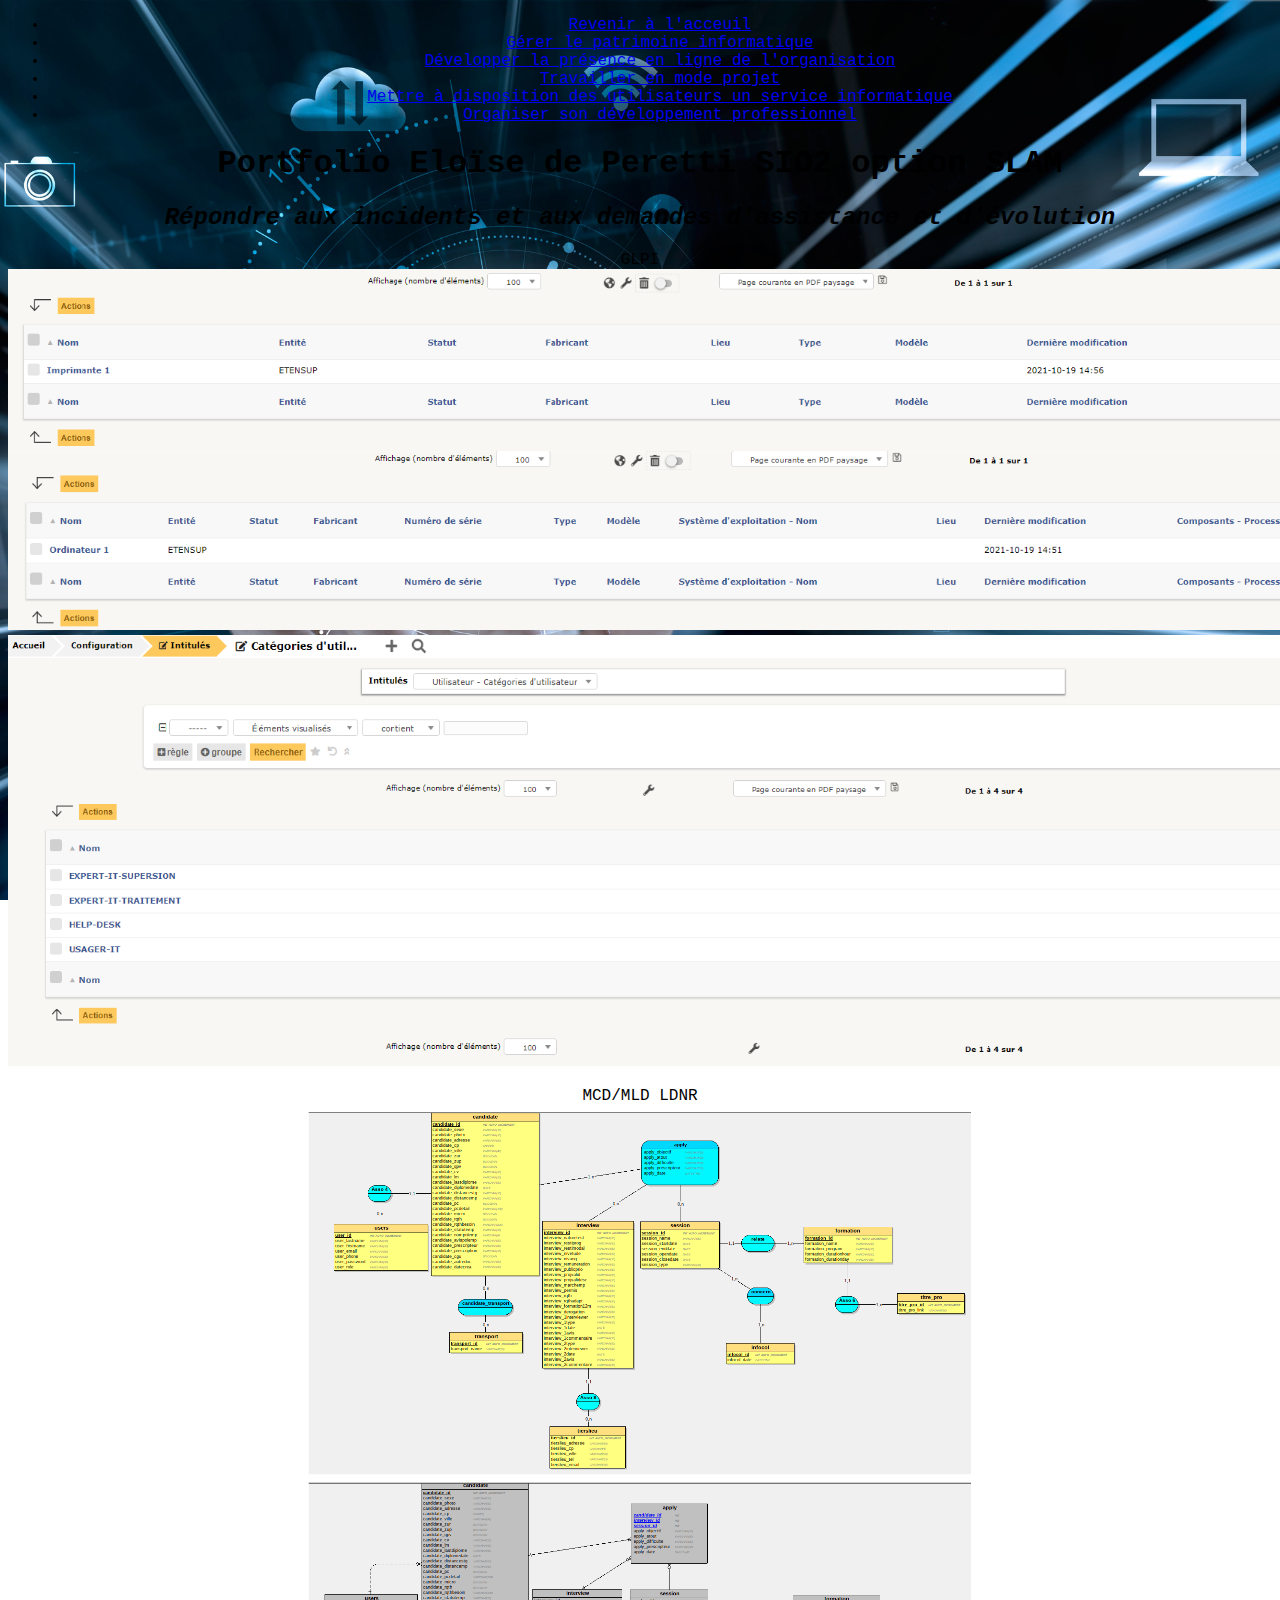
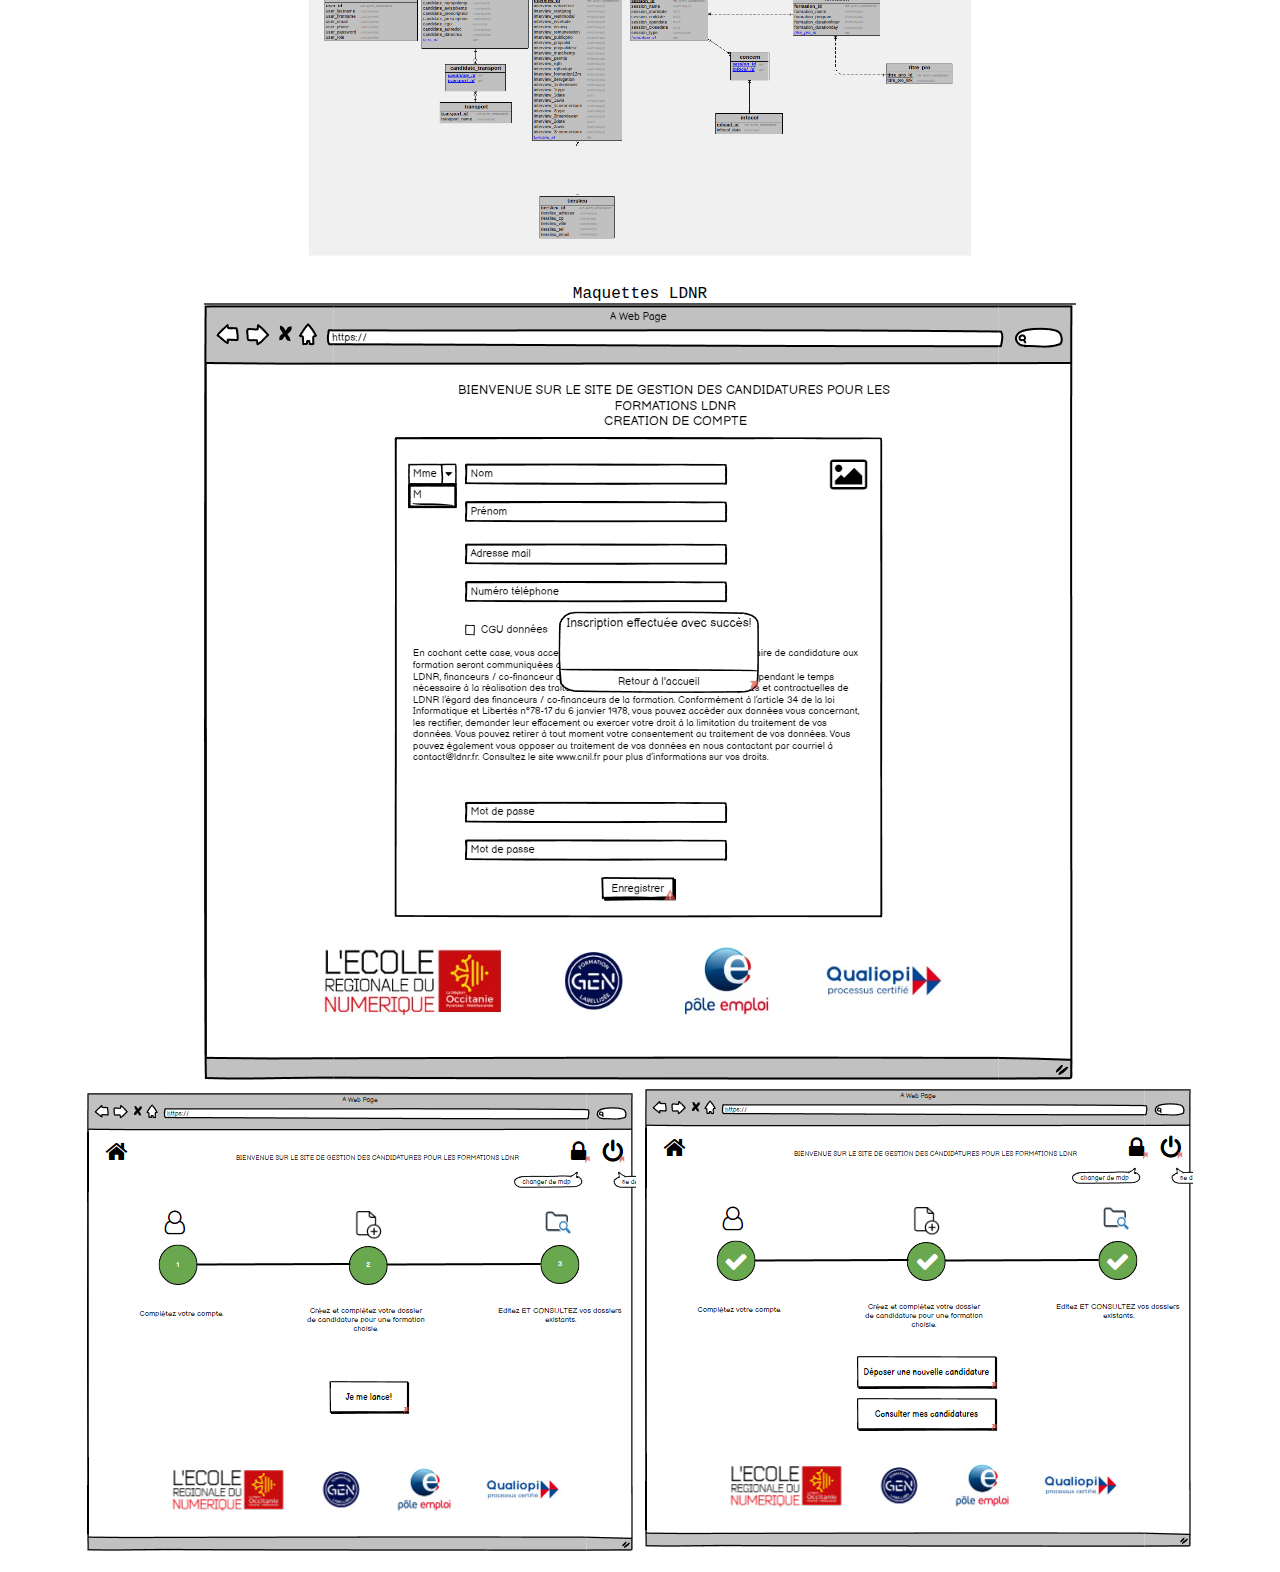
==== evolution.html @ 6d4f2884 "Add files via upload" ====
<!DOCTYPE html>
<html lang="fr">
<head>
    <meta charset="UTF-8">
    <meta http-equiv="X-UA-Compatible" content="IE=edge">
    <meta name="viewport" content="width=device-width, initial-scale=1.0">
    <link rel="stylesheet" type="text/css" href="formes.css">
    <title>PORTFOLIO Eloïse de PERETTI</title>
</head>
<nav><ul class="menu">
	<li>
		<a href="index.html">Revenir à l'acceuil</a>
	</li>
    <li>
		<a href="patrimoine.html">Gérer le patrimoine informatique</a>
	</li>
	<li>
		<a href="ligne.html">Développer la présence en ligne de l'organisation</a>
		
	</li>
	<li>
		<a href="projet.html">Travailler en mode projet</a>
	</li>
	<li>
		<a href="service.html">Mettre à disposition des utilisateurs un service informatique</a>
	</li>
	<li>
		<a href="veille.html">Organiser son développement professionnel</a>
	</li>
</ul></nav>
<body class="body">
    <h1>Portfolio Eloïse de Peretti SIO2 option SLAM</h1>
	<h2>Répondre aux incidents et aux demandes d'assistance et d'évolution</h2>
<p>
	GLPI<br>
	<img src="glpi-1.PNG" alt="">
	<img src="glpi-2.PNG">
</p>
<p>
	MCD/MLD LDNR<br>
	<img src="MCD-MLD.PNG">
</p>
<p>
	Maquettes LDNR<br>
<img src="maquette.PNG"><br>
<img src="maquette-2.PNG">
<img src="maquette-3.PNG">
</p>
</body>
</html>
---- formes.css ----
html { 
    background: url(bgimgmain2.jpg) no-repeat center center fixed; 
    -webkit-background-size: cover;
    -moz-background-size: cover;
    -o-background-size: cover;
    background-size: cover;
  }
/* Style the navbar */
#navbar {
    overflow: hidden;
    background-color: #333;
  }
  
  /* Navbar links */
  #navbar a {
    float: left;
    display: block;
    color: #f2f2f2;
    text-align: center;
    padding: 14px;
    text-decoration: none;
  }
  
  /* Page content */
  .content {
    padding: 16px;
  }
  
  /* The sticky class is added to the navbar with JS when it reaches its scroll position */
  .sticky {
    position: fixed;
    top: 0;
    width: 100%;
  }
  
  /* Add some top padding to the page content to prevent sudden quick movement (as the navigation bar gets a new position at the top of the page (position:fixed and top:0) */
  .sticky + .content {
    padding-top: 60px;
  }
/*.menu {
    font-family: Courier New;
    display: flex;               Transformation en flexbox 
    padding:0;                   Suppression des marges internes 
    background-color: #FFFFFF;      Ajout de la couleur d'arrière-plan 
    justify-content: center      Alignements des liens dans le menu 
} 
.menu li {
    list-style-type: none ;        Suppression des puces 
}
.menu a {
    display:block;                 Transformation en block 
    min-width: 120px;              Largeur minimale des liens 
}
.menu a {
    display:block;                 Transformation en block 
    min-width: 120px;              Largeur minimale des liens    
    
    margin: 0.5rem;                Marges externes (1 valeurs = 4 directions) 
    padding: 0.4rem 0;             Marges internes (2 valeurs = haut/bas et gauche/droite)
    text-align: center;            Centrage du texte    
    background-color: #8662A5;     Couleur d'arrière-plan 
    color: #fff;                   Couleur du texte 
    text-decoration: none;         Suppression du soulignement 
    border: 1px solid #fff;        Ajout d'une bordure 
    border-radius: 4px;            Arrondis des bordures 
    transition: all 1s ;           Ajout des effets de transition 
}
.menu a:hover {
  background-color: #6FB6D6;
  color: #ffe843;
  border-color: #ffe843;
} */



.body{
    font-family: Courier New;
}

h1{
    text-align: center;
}
h2{
    text-align: center;
    font-style: italic;
}
.survol_cv a{
    position:relative;
 }
 .survol_cv a span{
    position:static; 
    display:none; 
    z-index:99;
 }
 .survol_cv a:hover span{
    display:block;
 }

 .survol_ref a{
    position:relative;
 }
 .survol_ref a span{
    position:static; 
    display:none; 
    z-index:99;
 }
 .survol_ref a:hover span{
    display:block;
 }

 .survol_linkedin a{
    position:relative;
 }
 .survol_linkedin a span{
    position:static; 
    display:none; 
    z-index:99;
 }
 .survol_linkedin a:hover span{
    display:block;
 }
p{
    text-align: center;
}
li{
    text-align: center;
}
img{
    vertical-align: center;
}
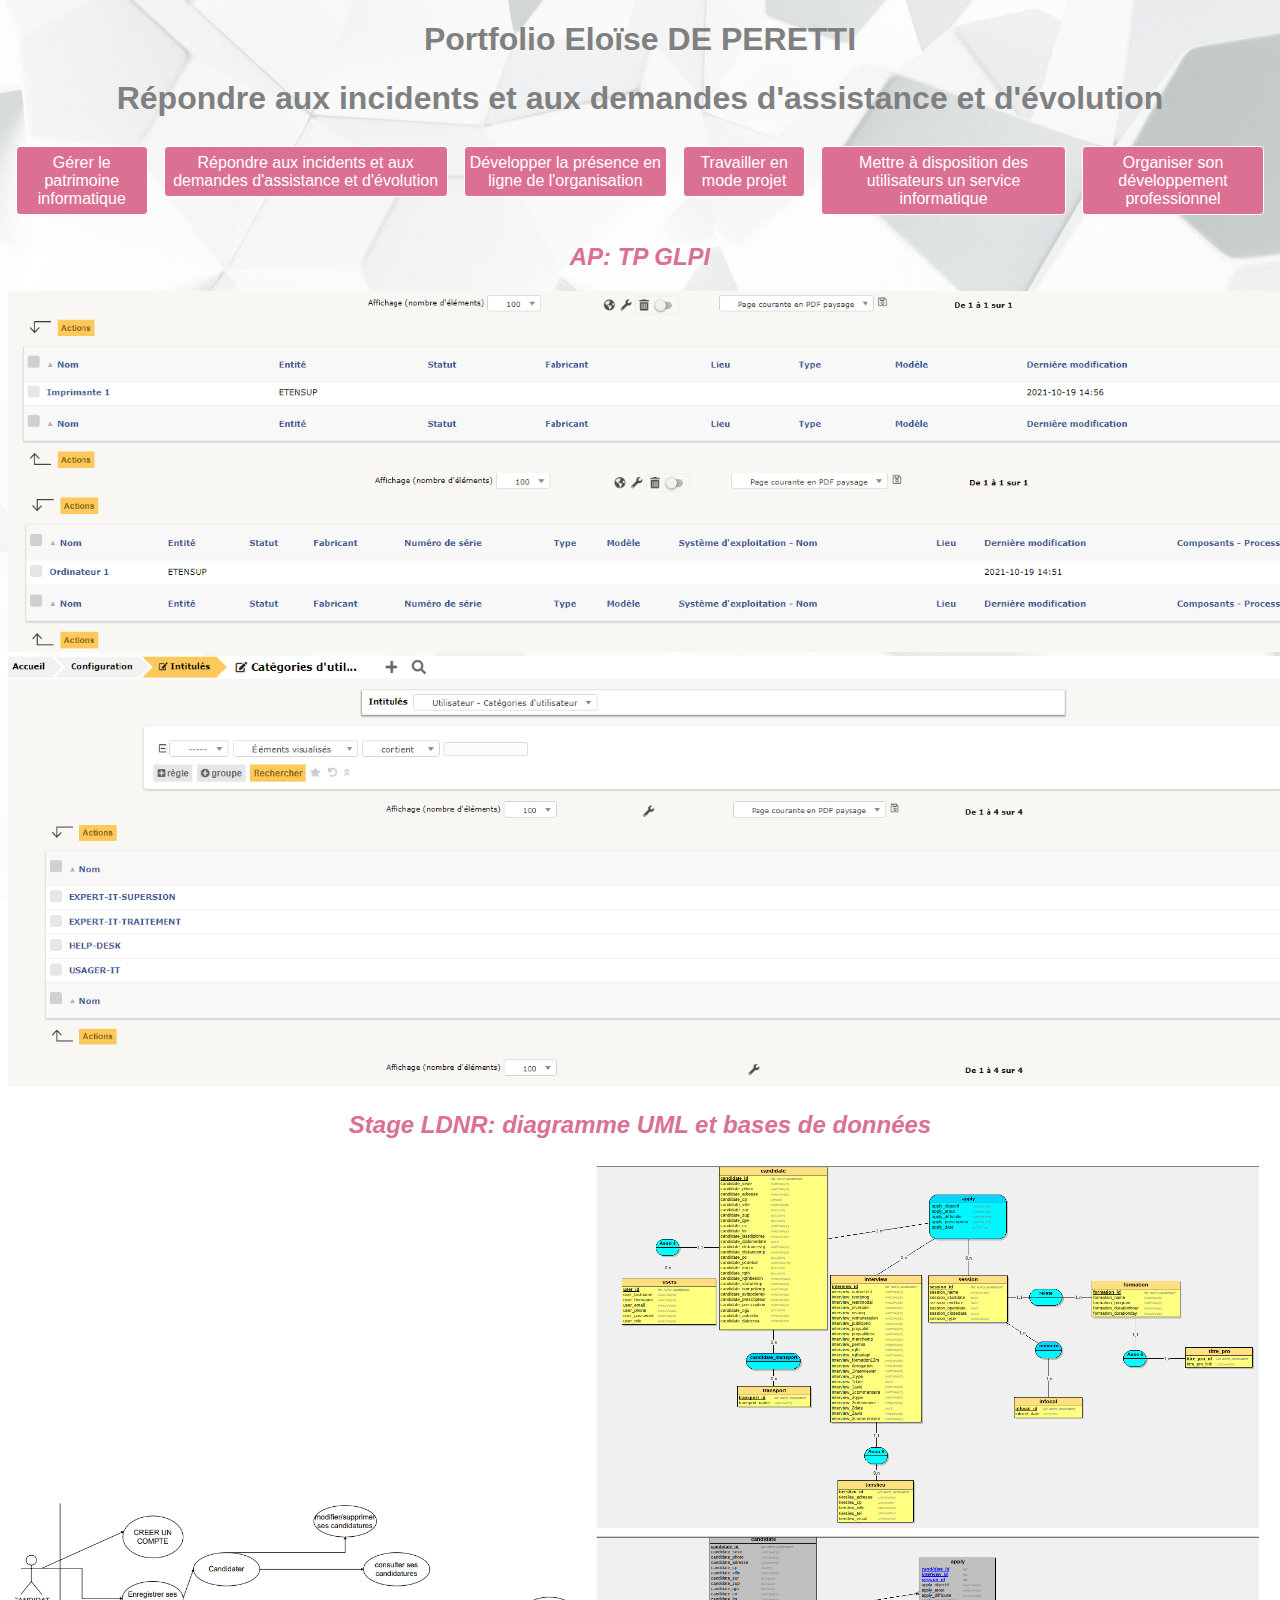
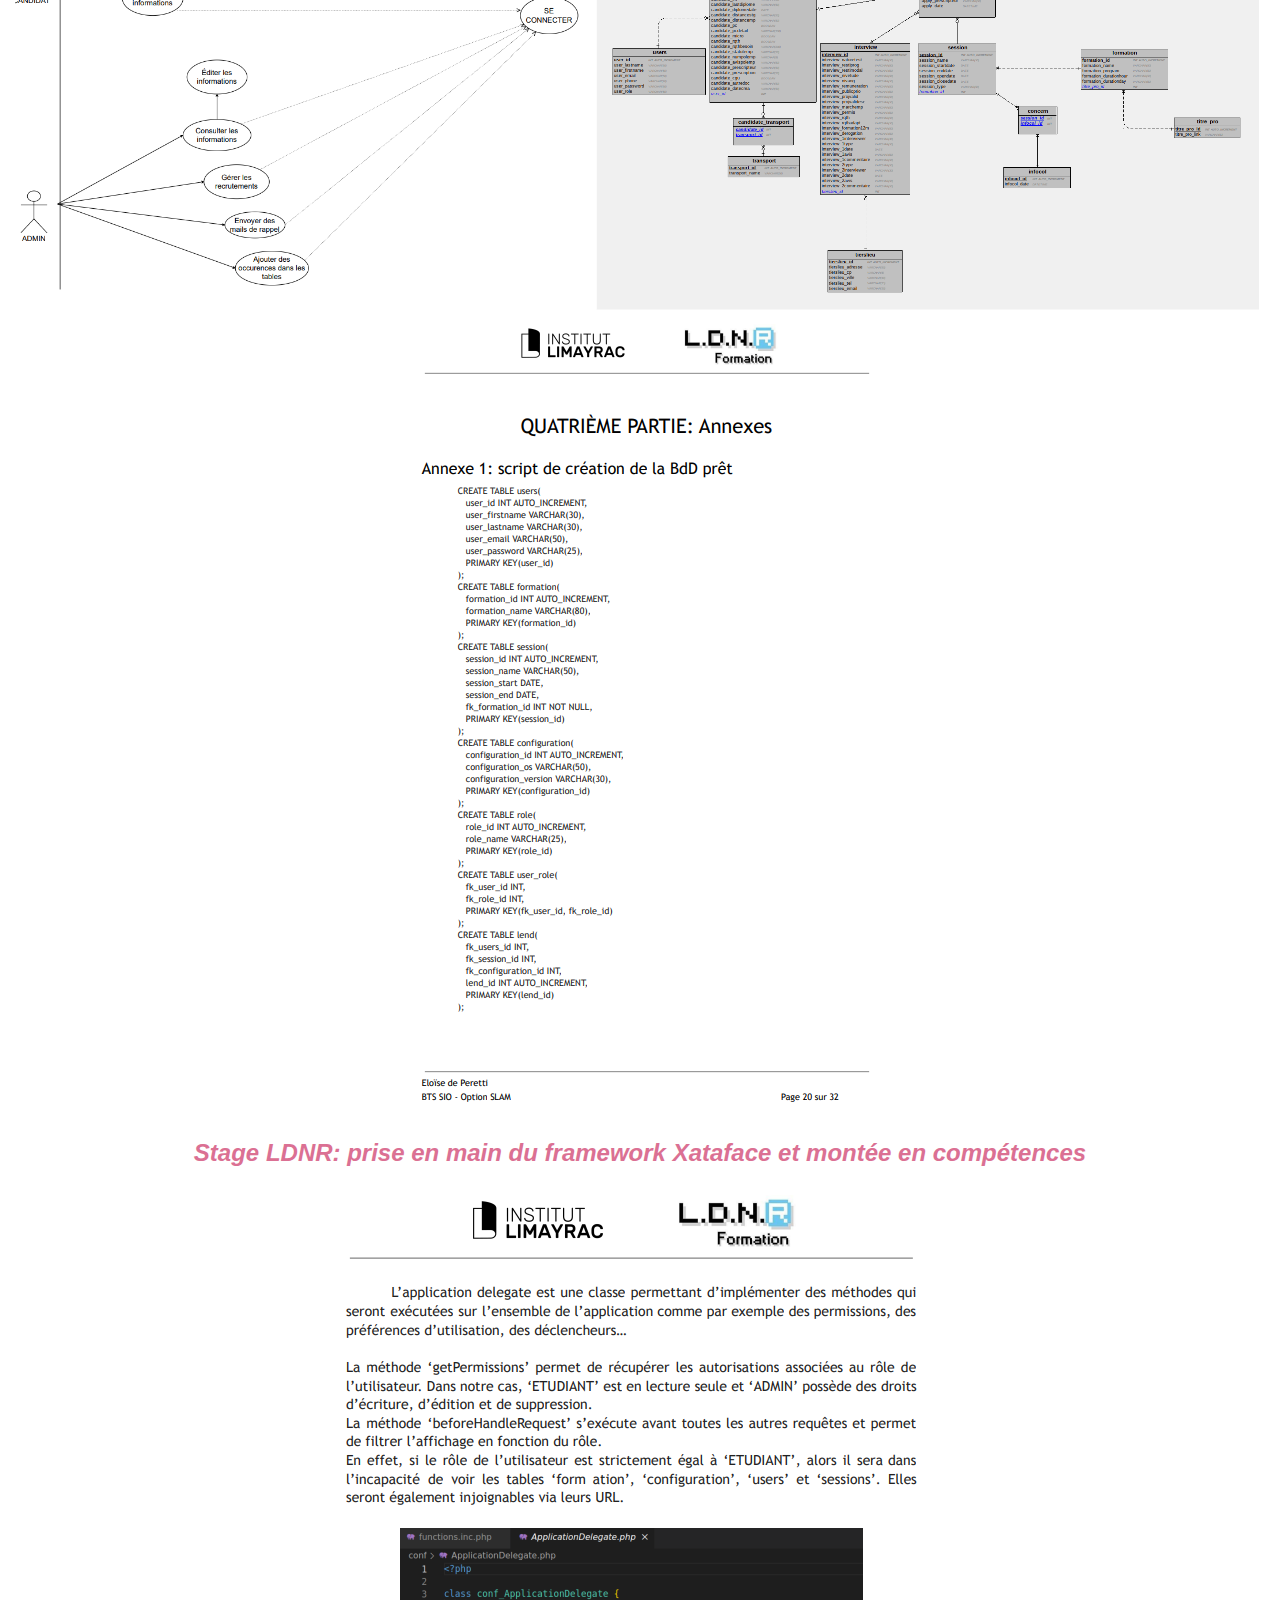
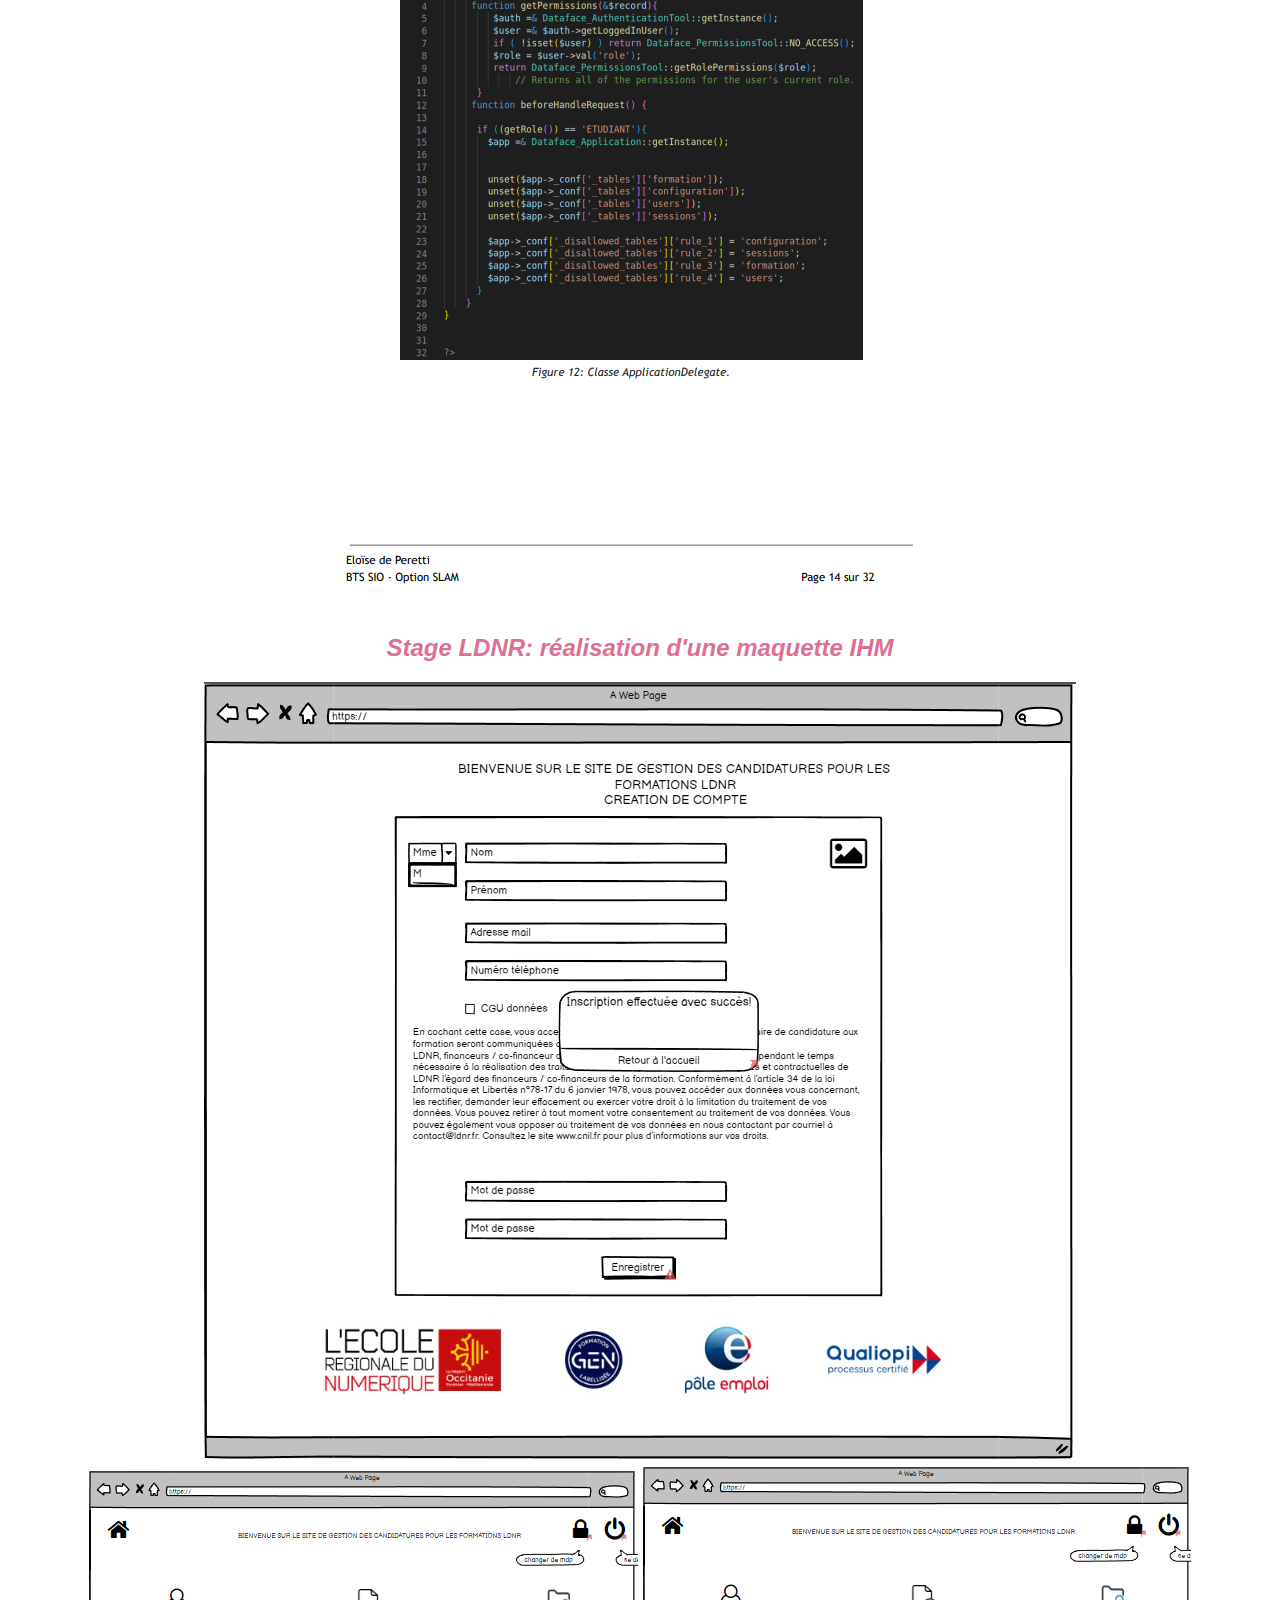
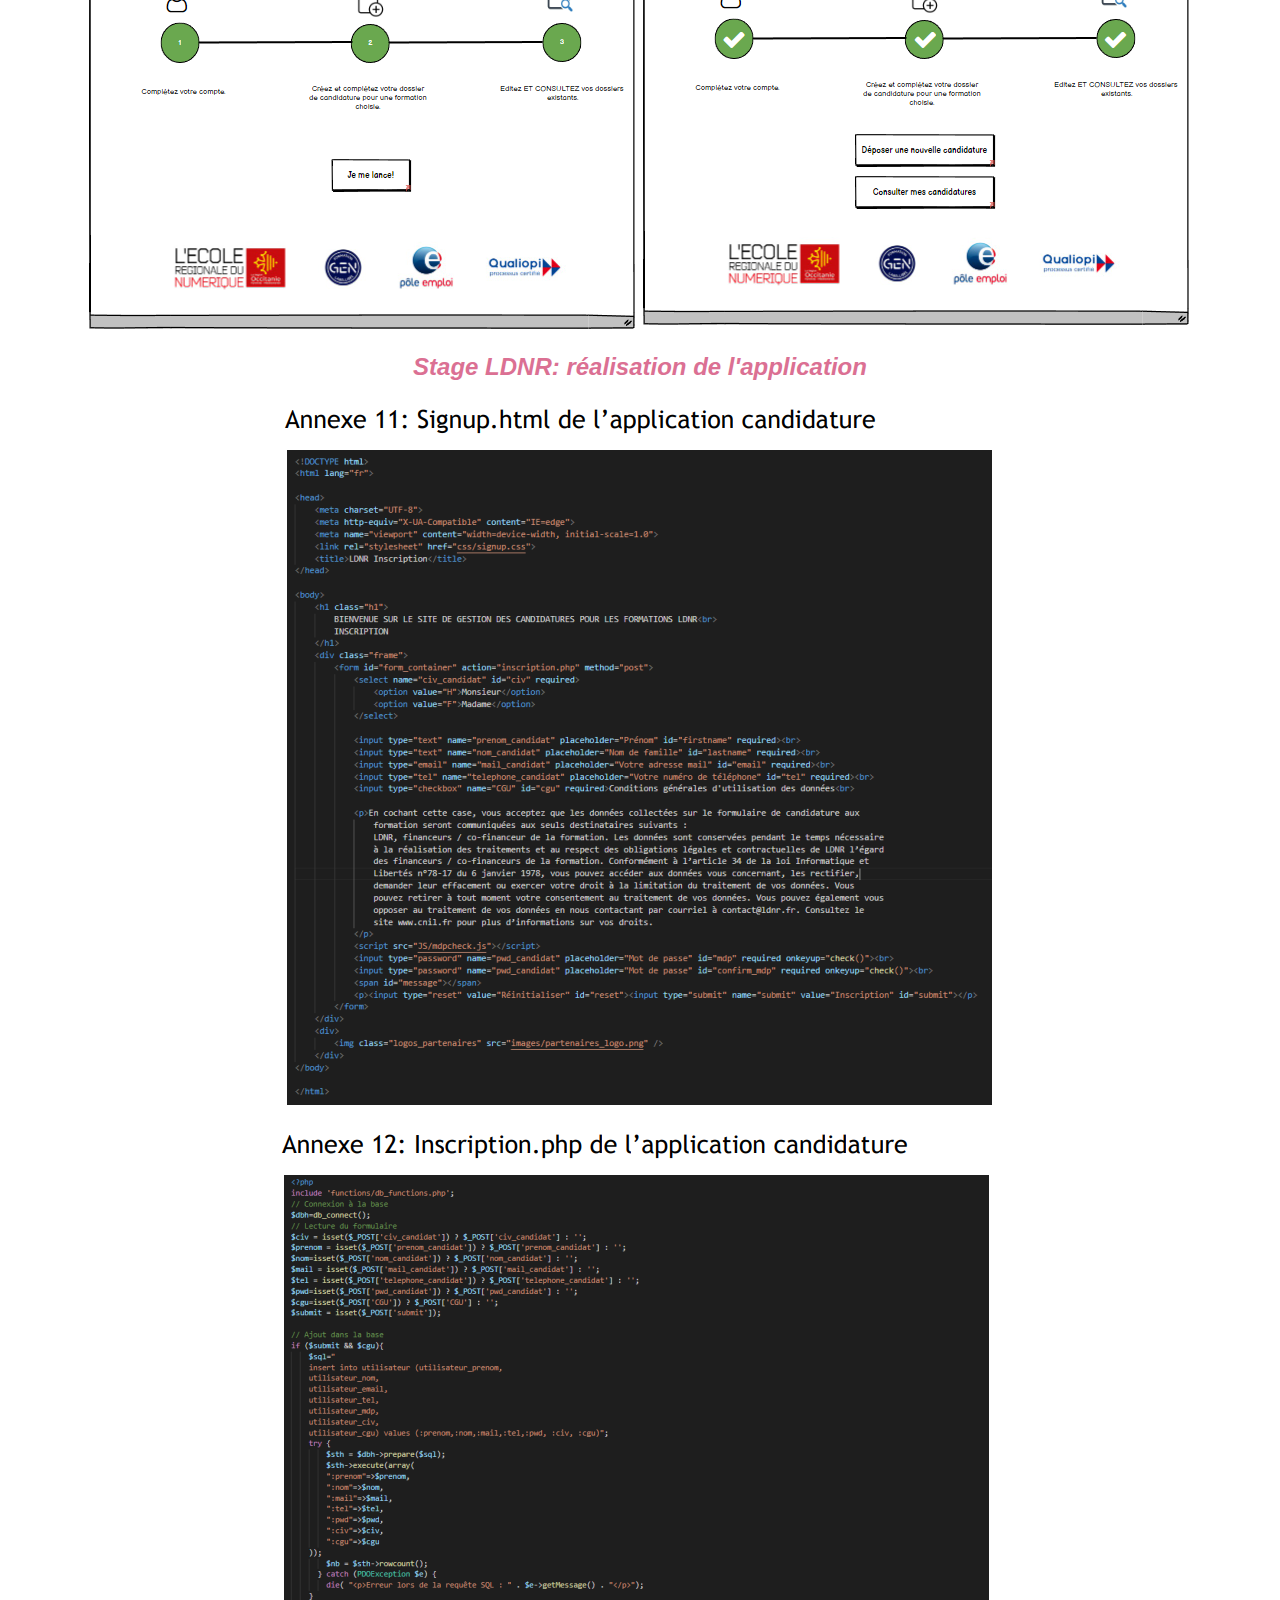
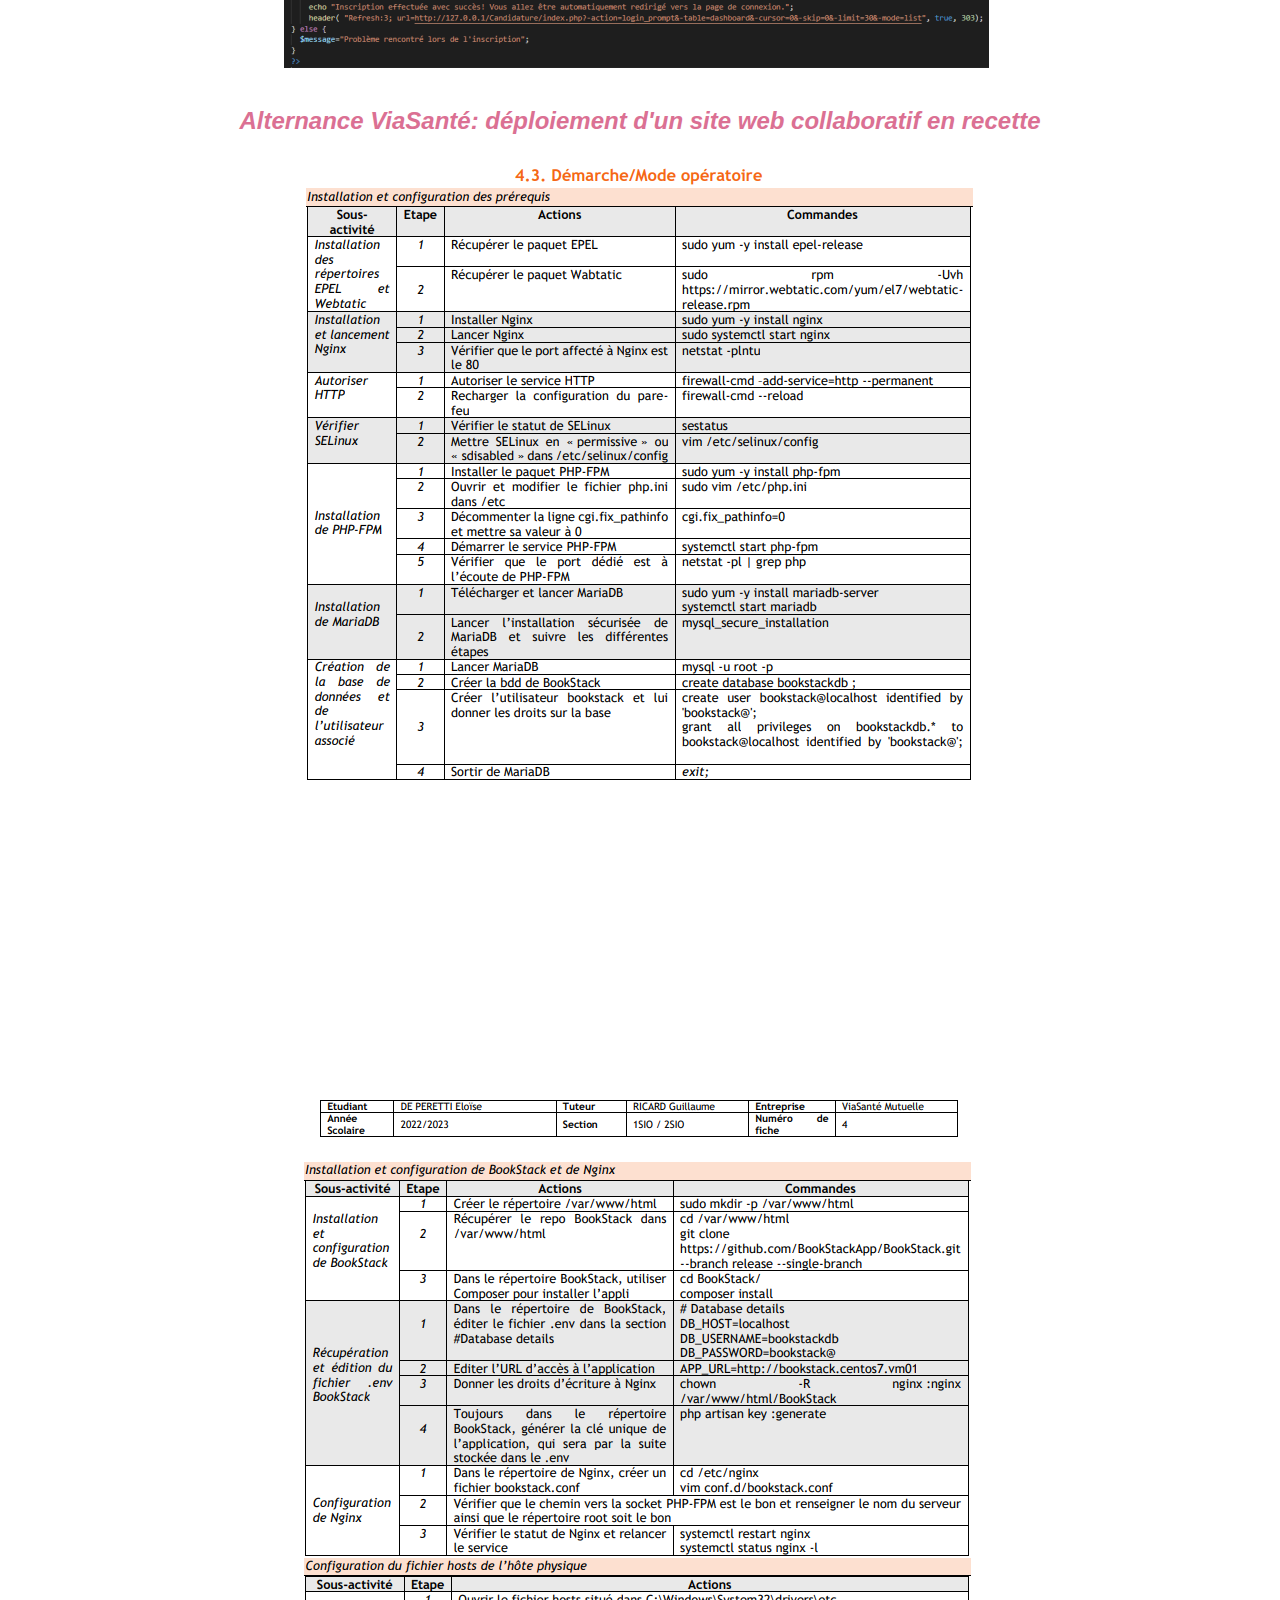
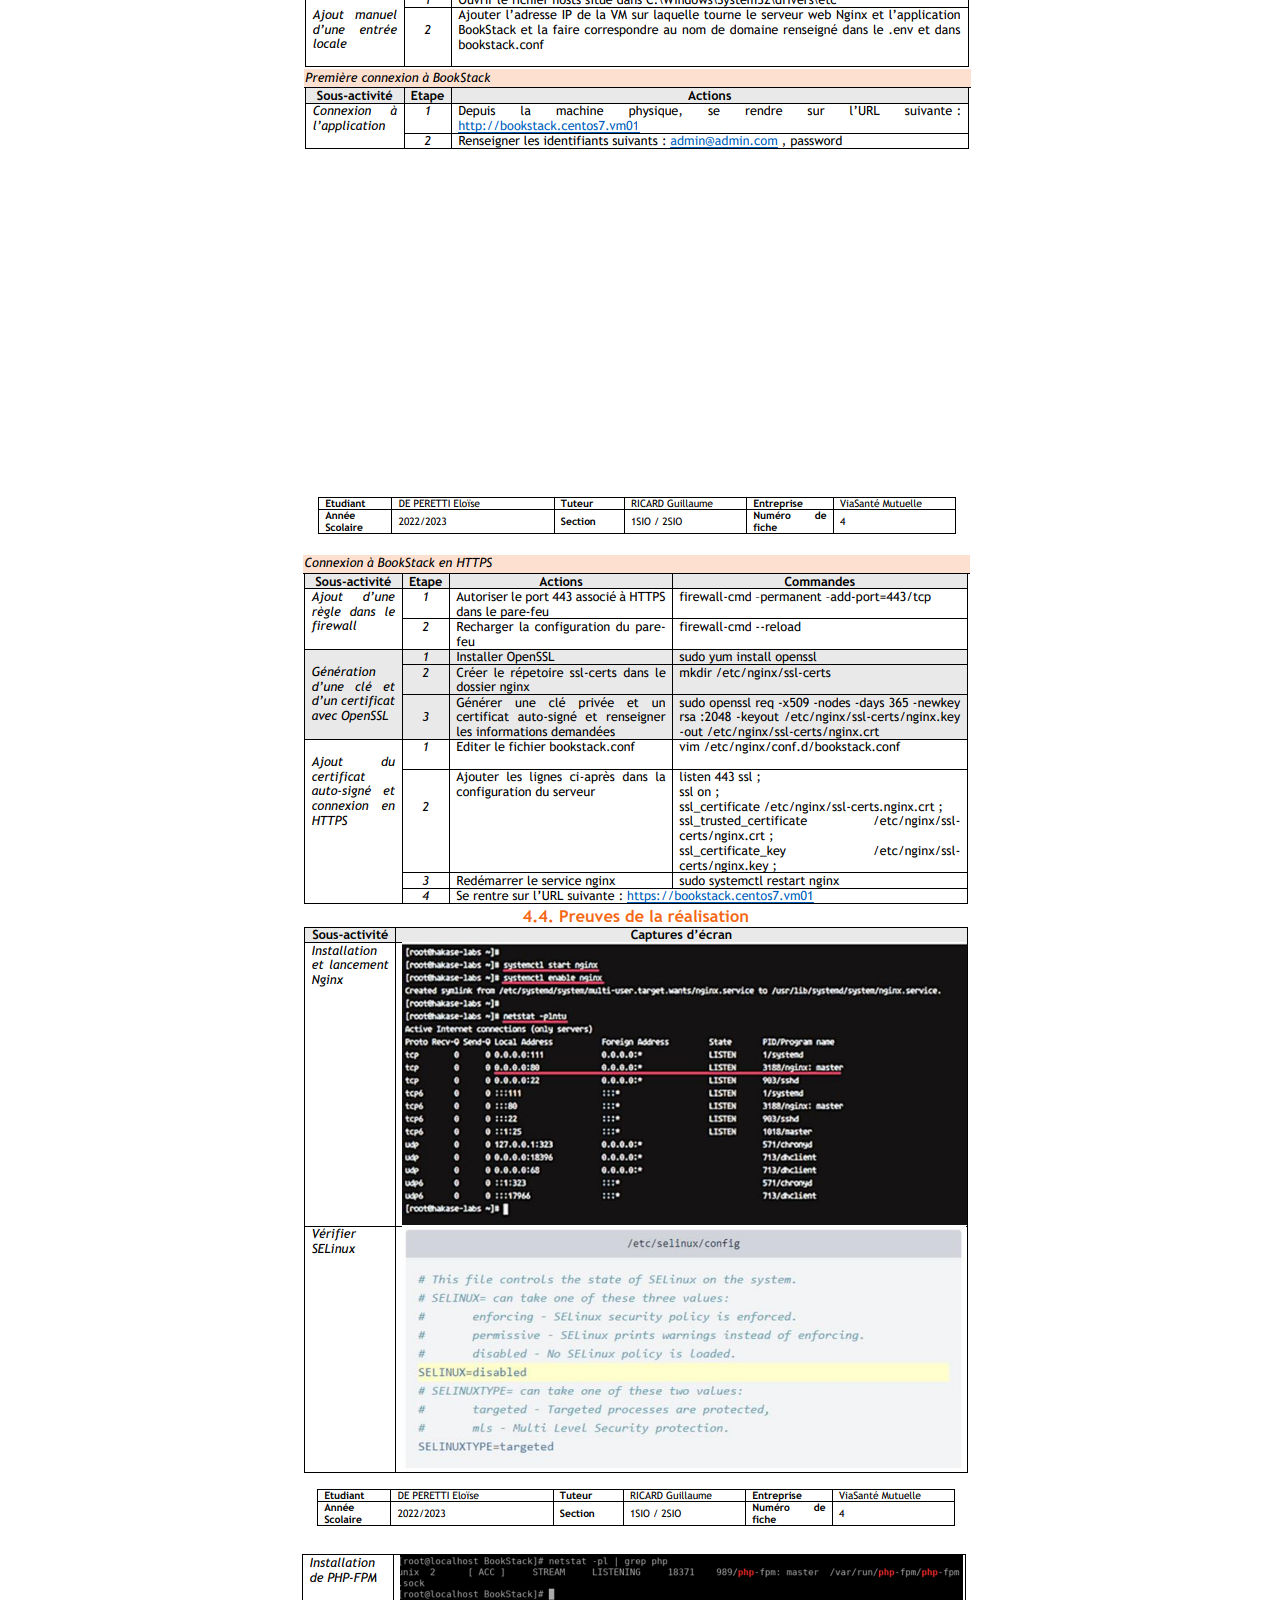
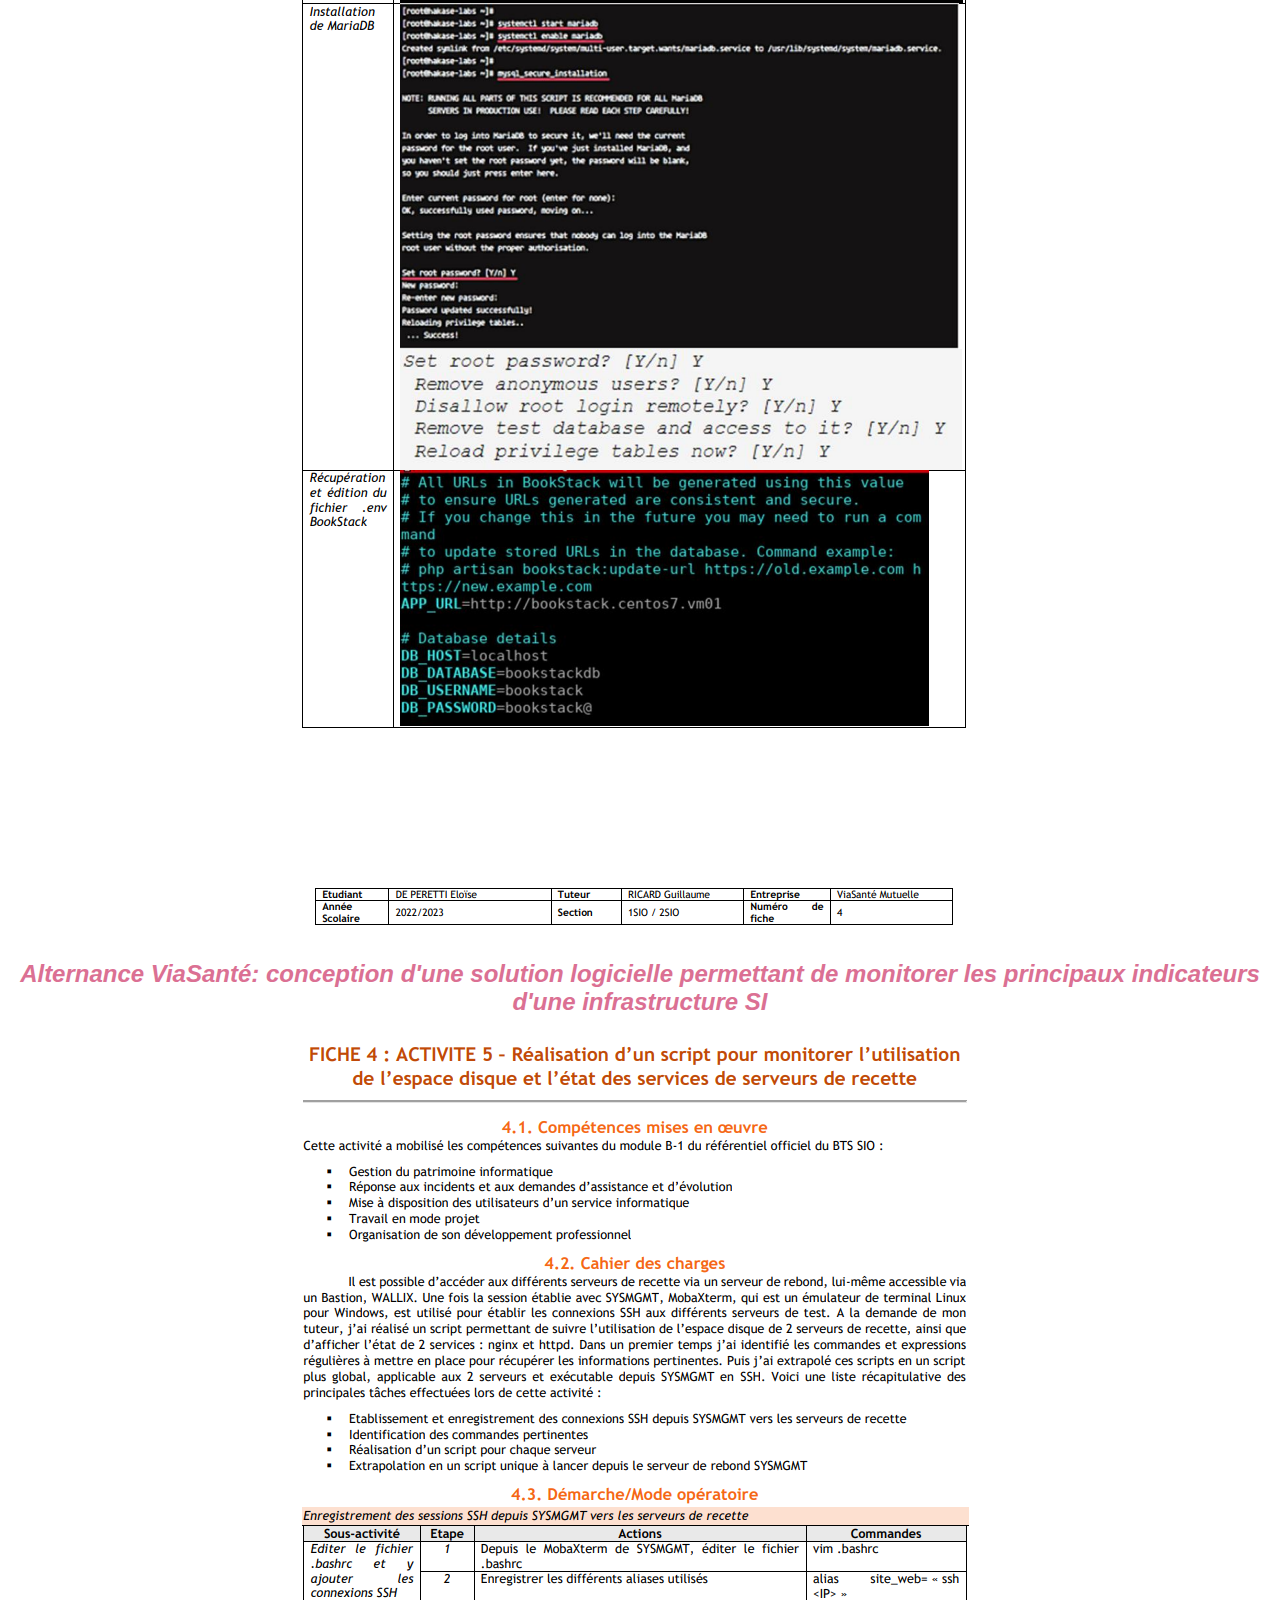
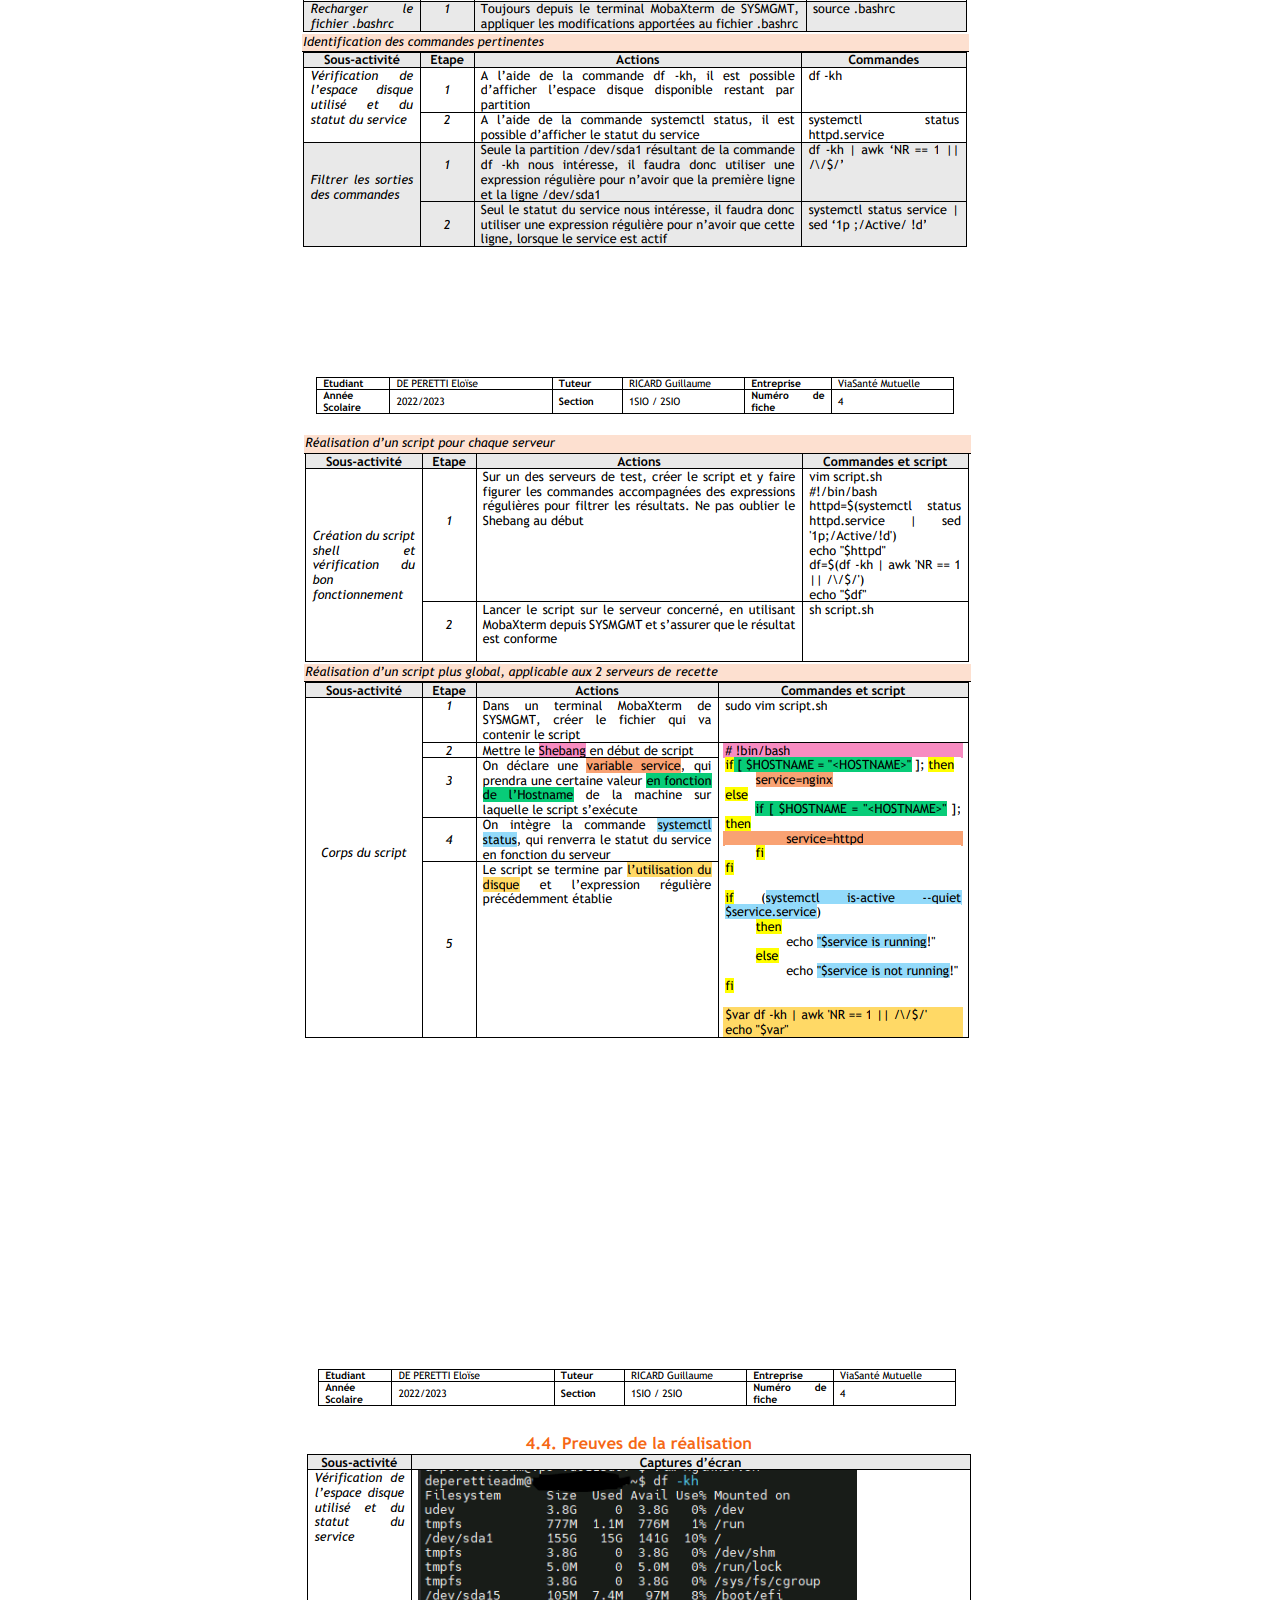
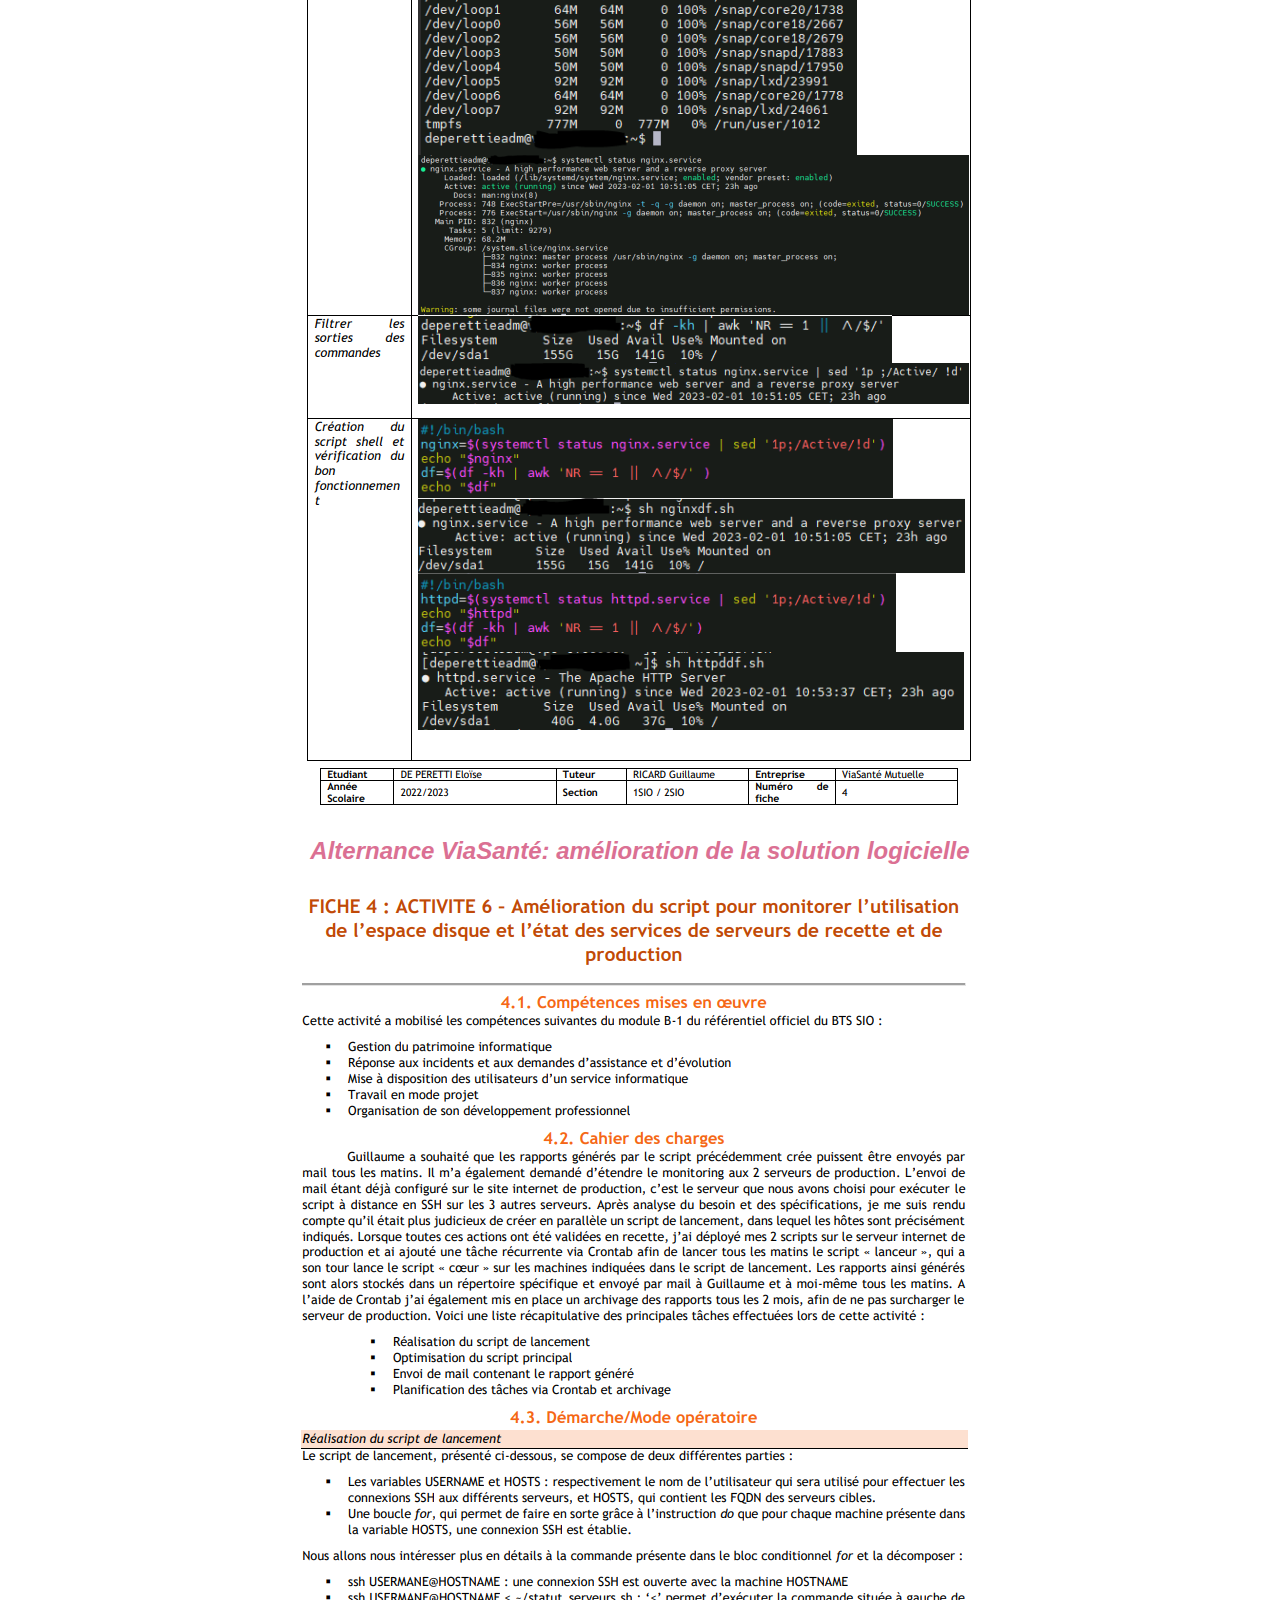
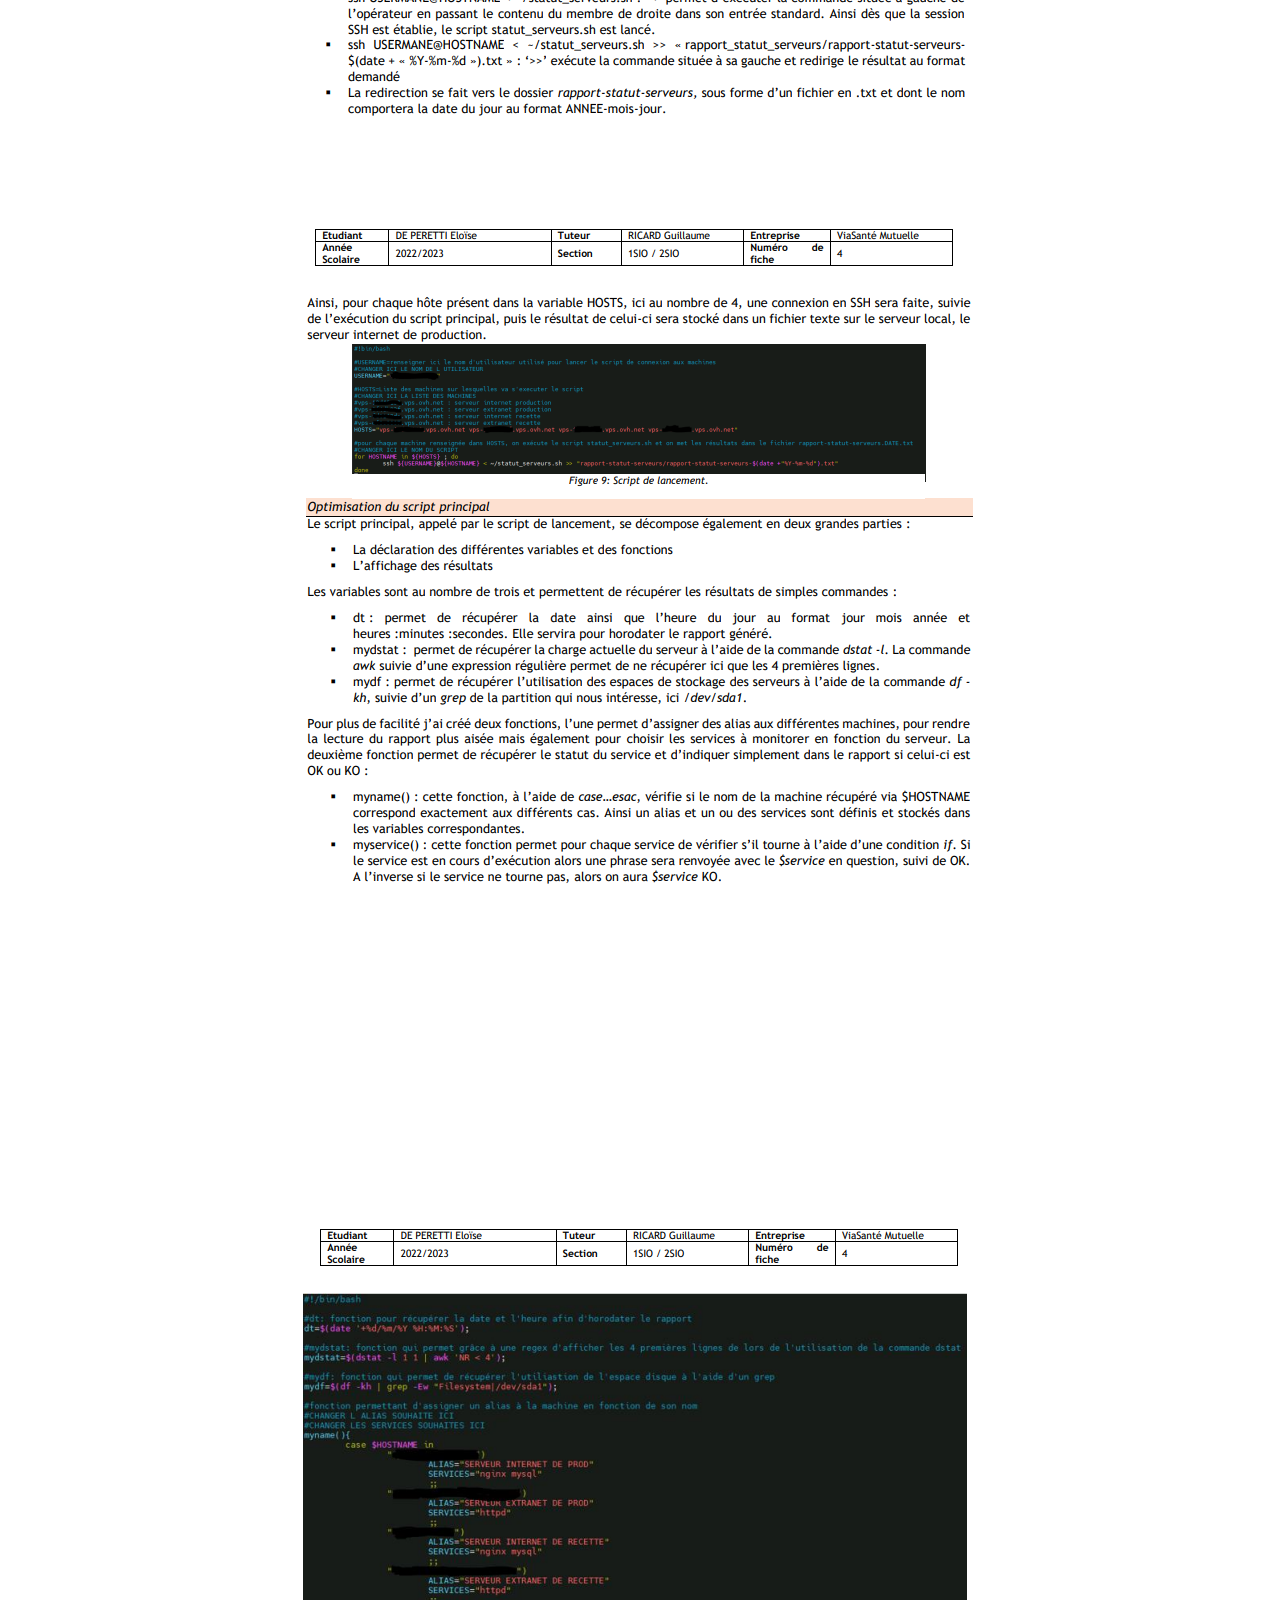
==== commit f9545b9d: "Add files via upload" ====
--- a/evolution.html
+++ b/evolution.html
@@ -1,50 +1,86 @@
-<!DOCTYPE html>
+<!Doctype HTML>
 <html lang="fr">
 <head>
-    <meta charset="UTF-8">
-    <meta http-equiv="X-UA-Compatible" content="IE=edge">
-    <meta name="viewport" content="width=device-width, initial-scale=1.0">
-    <link rel="stylesheet" type="text/css" href="formes.css">
-    <title>PORTFOLIO Eloïse de PERETTI</title>
+	<meta charset="utf-8">
+	<link rel="stylesheet" type="text/css" href="formes.css">
+	<meta name="viewport" content="width=device-width, initial-scale=1.0">
+	<script type="text/javascript" src="effets.js"></script>
+	<title>PORTFOLIO Eloïse de PERETTI</title>
 </head>
-<nav><ul class="menu">
-	<li>
-		<a href="index.html">Revenir à l'acceuil</a>
-	</li>
-    <li>
-		<a href="patrimoine.html">Gérer le patrimoine informatique</a>
-	</li>
-	<li>
-		<a href="ligne.html">Développer la présence en ligne de l'organisation</a>
-		
-	</li>
-	<li>
-		<a href="projet.html">Travailler en mode projet</a>
-	</li>
-	<li>
-		<a href="service.html">Mettre à disposition des utilisateurs un service informatique</a>
-	</li>
-	<li>
-		<a href="veille.html">Organiser son développement professionnel</a>
-	</li>
-</ul></nav>
-<body class="body">
-    <h1>Portfolio Eloïse de Peretti SIO2 option SLAM</h1>
-	<h2>Répondre aux incidents et aux demandes d'assistance et d'évolution</h2>
+<body>
+	<a id="top"><h1>Portfolio Eloïse DE PERETTI</h1></a>
+	<h1>Répondre aux incidents et aux demandes d'assistance et d'évolution</h1>
+	<nav><ul class="menu">
+		<li>
+			<a href="patrimoine.html">Gérer le patrimoine informatique</a>
+		</li>
+		<li>
+			<a href="evolution.html">Répondre aux incidents et aux demandes d'assistance et d'évolution</a>
+		</li>
+		<li>
+			<a href="ligne.html">Développer la présence en ligne de l'organisation</a>
+			
+		</li>
+		<li>
+			<a href="projets.html">Travailler en mode projet</a>
+		</li>
+		<li>
+			<a href="services.html">Mettre à disposition des utilisateurs un service informatique</a>
+		</li>
+		<li>
+			<a href="veille.html">Organiser son développement professionnel</a>
+		</li>
+	</ul></nav> 
+	<h2>AP: TP GLPI</h2>
 <p>
-	GLPI<br>
-	<img src="glpi-1.PNG" alt="">
-	<img src="glpi-2.PNG">
+	<img src="images/glpi-1.PNG">
+	<img src="images/glpi-2.PNG">
 </p>
+	<h2>Stage LDNR: diagramme UML et bases de données</h2>
+	<p>
+		<img src="images/uml.PNG">
+		<img src="images/MCD-MLD.PNG">
+		<img src="images/mpd ldnr.PNG">
+	</p>
+	<h2>Stage LDNR: prise en main du framework Xataface et montée en compétences</h2>
+	<p>
+		<img src="images/appdelegate.PNG">
+	</p>
+	<h2>Stage LDNR: réalisation d'une maquette IHM</h2>
+	<p>
+		<img src="images/maquette.PNG">
+		<img src="images/maquette-2.PNG">
+		<img src="images/maquette-3.PNG">
+	</p>
+	<h2>Stage LDNR: réalisation de l'application</h2>
+	<p>
+		<img src="images/login ldnr.PNG">
+		<img src="images/signup ldnr.PNG">
+	</p>
+	<h2>Alternance ViaSanté: déploiement d'un site web collaboratif en recette</h2>
+	
 <p>
-	MCD/MLD LDNR<br>
-	<img src="MCD-MLD.PNG">
+	<img src="images/bookstack1.PNG">
+	<img src="images/bookstack2.PNG">
+	<img src="images/bookstack3.PNG">
+	<img src="images/bookstack4.PNG">
 </p>
+<h2>Alternance ViaSanté: conception d'une solution logicielle permettant de monitorer les principaux indicateurs d'une infrastructure SI</h2>
 <p>
-	Maquettes LDNR<br>
-<img src="maquette.PNG"><br>
-<img src="maquette-2.PNG">
-<img src="maquette-3.PNG">
+	<img src="images/script1.PNG">
+	<img src="images/script2.PNG">
+	<img src="images/script3.PNG">
+</p>
+	<h2>Alternance ViaSanté: amélioration de la solution logicielle</h2>
+<p>
+	<img src="images/amelioscript.PNG">
+	<img src="images/amelioscript2.PNG">
+	<img src="images/amelioscript3.PNG">
+	<img src="images/amelioscript4.PNG">
+</p>
+	<p>
+	<a href="#top">Haut de page</a>
+	<a href="index.html">Retour à l'accueil</a>
 </p>
 </body>
 </html>--- a/formes.css
+++ b/formes.css
@@ -1,89 +1,65 @@
 html { 
-    background: url(bgimgmain2.jpg) no-repeat center center fixed; 
+    background: url(images/white.jpg) no-repeat center center fixed; 
     -webkit-background-size: cover;
     -moz-background-size: cover;
     -o-background-size: cover;
     background-size: cover;
   }
-/* Style the navbar */
-#navbar {
-    overflow: hidden;
-    background-color: #333;
+
+  body{
+    font-family:'Gill Sans', 'Gill Sans MT', Calibri, 'Trebuchet MS', sans-serif;
   }
   
-  /* Navbar links */
-  #navbar a {
-    float: left;
-    display: block;
-    color: #f2f2f2;
-    text-align: center;
-    padding: 14px;
-    text-decoration: none;
+  h1{
+      text-align: center;
+      font-weight: bold;
+      color:gray;
   }
-  
-  /* Page content */
-  .content {
-    padding: 16px;
+      h2{
+      text-align: center;
+      font-style: italic;
+      font-weight: bold;
+      color:palevioletred;
   }
-  
-  /* The sticky class is added to the navbar with JS when it reaches its scroll position */
-  .sticky {
-    position: fixed;
-    top: 0;
-    width: 100%;
-  }
-  
-  /* Add some top padding to the page content to prevent sudden quick movement (as the navigation bar gets a new position at the top of the page (position:fixed and top:0) */
-  .sticky + .content {
-    padding-top: 60px;
-  }
-/*.menu {
-    font-family: Courier New;
-    display: flex;               Transformation en flexbox 
-    padding:0;                   Suppression des marges internes 
-    background-color: #FFFFFF;      Ajout de la couleur d'arrière-plan 
-    justify-content: center      Alignements des liens dans le menu 
+/* Style the navbar */
+
+a, a:visited, a:hover, a:active {
+  color: inherit;
+}
+
+.menu {
+    display: flex;               
+    padding:0;                     
+    justify-content: center       
 } 
 .menu li {
-    list-style-type: none ;        Suppression des puces 
+    list-style-type: none ;         
 }
 .menu a {
-    display:block;                 Transformation en block 
-    min-width: 120px;              Largeur minimale des liens 
+    display:block;                  
+    min-width: 120px;               
 }
 .menu a {
-    display:block;                 Transformation en block 
-    min-width: 120px;              Largeur minimale des liens    
+    display:block;                  
+    min-width: 120px;                 
     
-    margin: 0.5rem;                Marges externes (1 valeurs = 4 directions) 
-    padding: 0.4rem 0;             Marges internes (2 valeurs = haut/bas et gauche/droite)
-    text-align: center;            Centrage du texte    
-    background-color: #8662A5;     Couleur d'arrière-plan 
-    color: #fff;                   Couleur du texte 
-    text-decoration: none;         Suppression du soulignement 
-    border: 1px solid #fff;        Ajout d'une bordure 
-    border-radius: 4px;            Arrondis des bordures 
-    transition: all 1s ;           Ajout des effets de transition 
+    margin: 0.5rem;                
+    padding: 0.4rem 0;             
+    text-align: center;                
+    background-color: palevioletred;     
+    color: #fff;                   
+    text-decoration: none;         
+    border: 1px solid #fff;      
+    border-radius: 4px;            
+    transition: all 0.3s ;           
 }
 .menu a:hover {
-  background-color: #6FB6D6;
-  color: #ffe843;
-  border-color: #ffe843;
+  background-color:whitesmoke;
+  color: gray;
+  border-color: gray;
 } */
 
 
-
-.body{
-    font-family: Courier New;
-}
-
-h1{
-    text-align: center;
-}
-h2{
-    text-align: center;
-    font-style: italic;
-}
 .survol_cv a{
     position:relative;
  }
@@ -119,6 +95,9 @@
  .survol_linkedin a:hover span{
     display:block;
  }
+
+
+
 p{
     text-align: center;
 }
